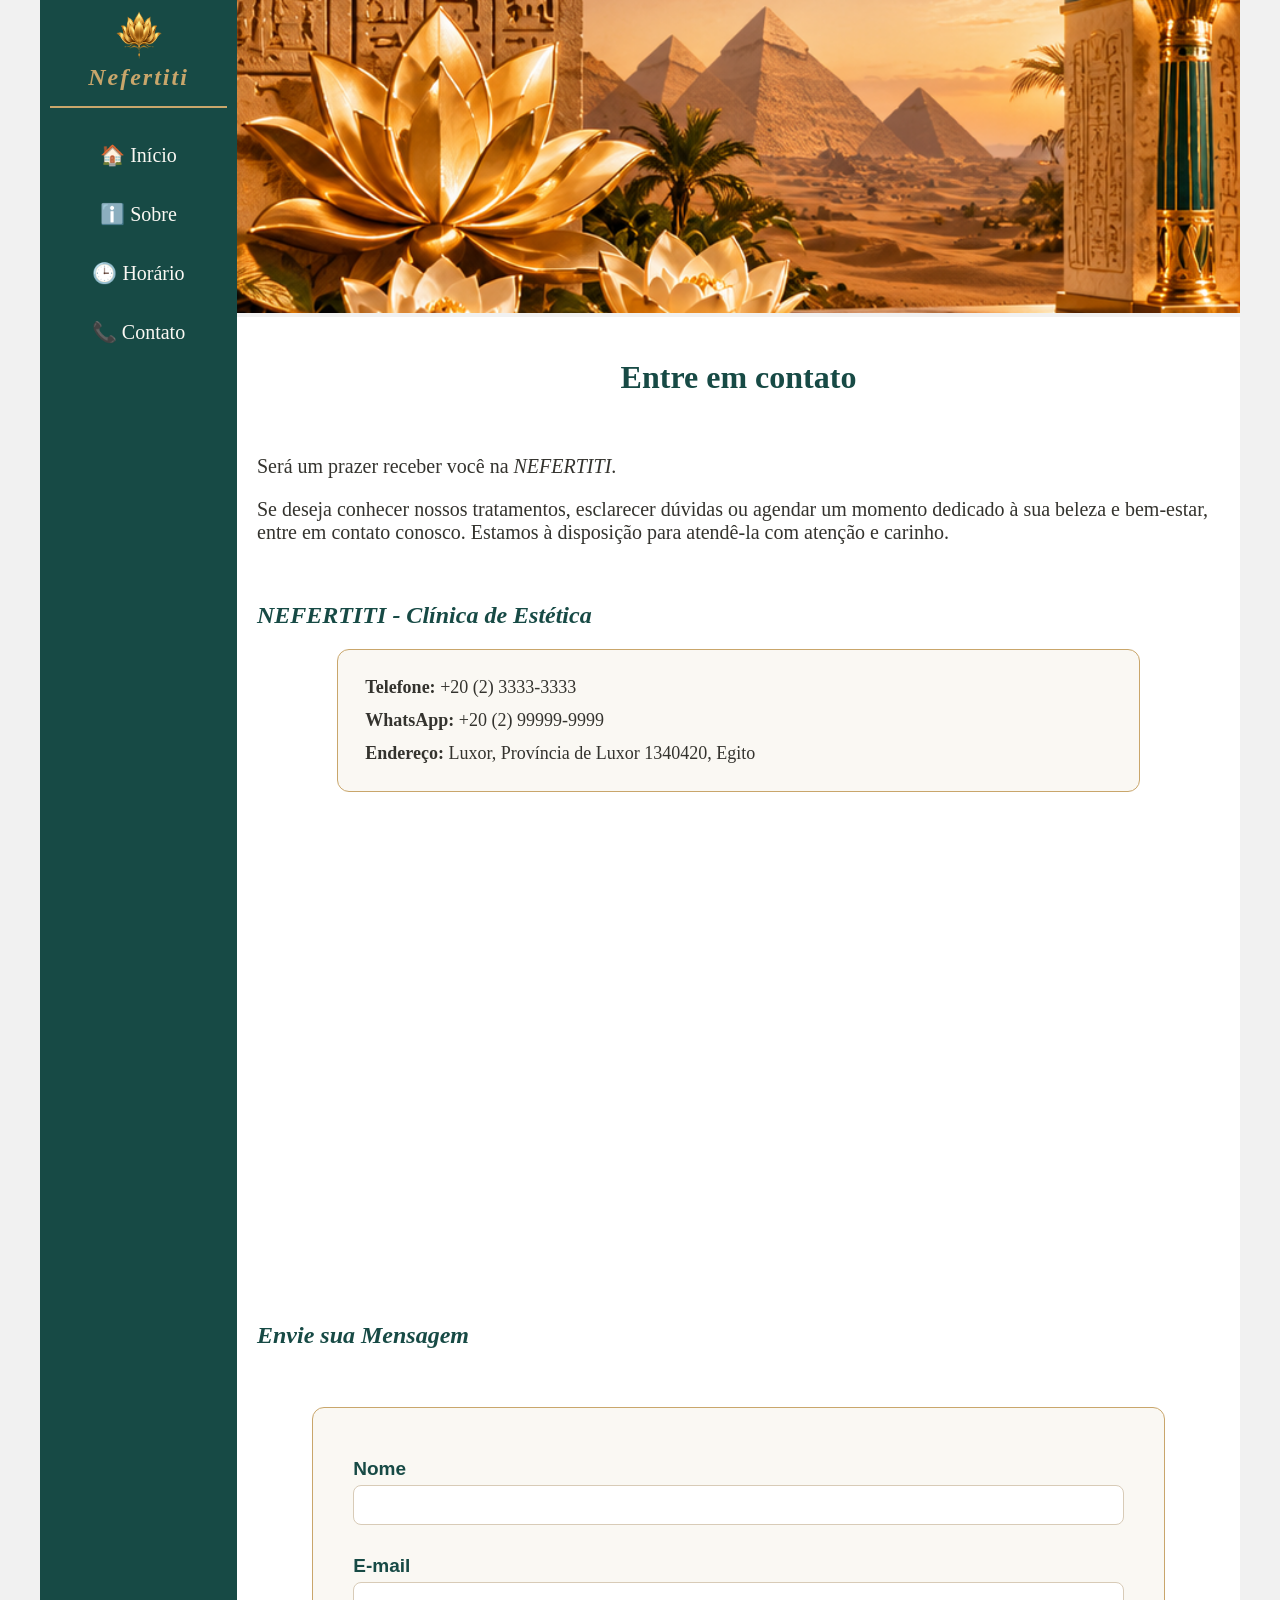
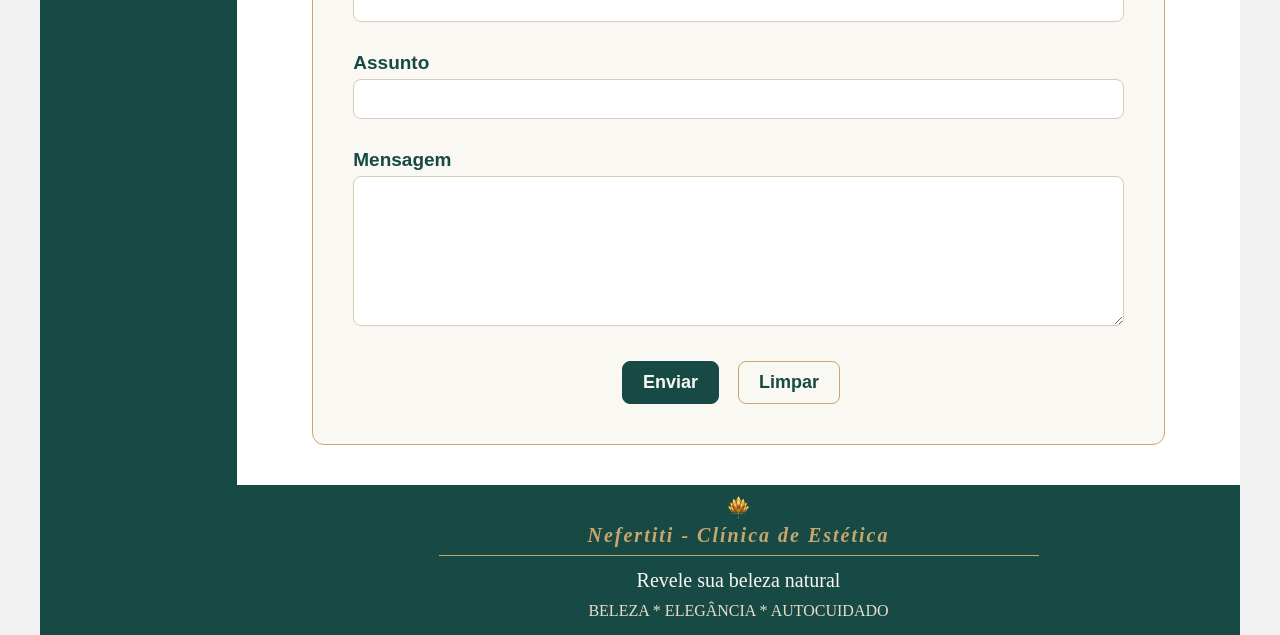
==== contato.html @ e55acf3a "desafio finalizado" ====
<!DOCTYPE html>
<html lang="en">
<head>
    <meta charset="UTF-8">
    <meta http-equiv="X-UA-Compatible" content="IE=edge">
    <meta name="viewport" content="width=device-width, initial-scale=1.0">
    <title>Nefertiti - Clínica de Estética</title>
    <link rel="stylesheet" href="base.css">
</head>
<body>
    <div class="wrapper">
        <div class="menu">
            <!-- AQUI É O MENU LATERAL ESQUERDO -->

            <img src="assets/logo.png" alt="Logo da clínica" class="logo" width="50" height="50" padding="0" margin="0">

            <p style="color: #C9A66B; font-size: 24px; font-weight: bold; font-style: italic; font-family: 'Cinzel', 'Palatino Linotype', serif; letter-spacing: 2px; margin: 0px 0px 15px 0px; padding: 0px; text-align: center;">
                Nefertiti
            </p>

           <hr style="border: 1px solid #C9A66B">
            
            <ul>
                <li><a href="index.html" target="_self">🏠 Início</a></li>
                <li><a href="sobre.html" target="_self">ℹ️ Sobre</a></li>
                <li><a href="horario.html" target="_self">🕒 Horário</a></li>
                <li><a href="contato.html" target="_self">📞 Contato</a></li>
            </ul>
        </div>

        <div class="main">
            <div class="header">
                <!-- Aqui vai o seu header -->
                 <img src="assets/header-contato.png" alt="imagem da clínica" object-fit="cover" width="100%"/>
            </div>
    
            <div class="content">
                <!-- Aqui vai o seu conteúdo -->
                <h1>Entre em contato</h1>
                <br>

                <p>Será um prazer receber você na <i>NEFERTITI</i>.</p>
                <p>Se deseja conhecer nossos tratamentos, esclarecer dúvidas ou agendar um momento dedicado à sua beleza e bem-estar, entre em contato conosco. Estamos à disposição para atendê-la com atenção e carinho.</p>
                <br>
                
                <h2 style="text-align: left; color: #174A45;"><i>NEFERTITI</i> - Clínica de Estética</h2>
                <div class="contato-info">
                    <p><strong>Telefone:</strong> +20 (2) 3333-3333</p>
                    <p><strong>WhatsApp:</strong> +20 (2) 99999-9999</p>
                    <p><strong>Endereço:</strong> Luxor, Província de Luxor 1340420, Egito</p>
                </div>
                <div align="center">
                    <iframe src="https://www.google.com/maps/embed?pb=!1m18!1m12!1m3!1d7187.693563380993!2d32.59644384560232!3d25.742580009455427!2m3!1f0!2f0!3f0!3m2!1i1024!2i768!4f13.1!3m3!1m2!1s0x14493d8ab5defed7%3A0x718fccf6a2e3a9da!2sVale%20dos%20Reis!5e0!3m2!1spt-BR!2sbr!4v1795101433633!5m2!1spt-BR!2sbr" width="600" height="450" style="border:0;" allowfullscreen="" loading="lazy" referrerpolicy="strict-origin-when-cross-origin"></iframe>
                </div>
                <br><br>

                <h2 style="text-align: left; color: #174A45;">Envie sua Mensagem</h2>
                <br>

                <div>
                    <form method="get" name="mensagem" onsubmit="alert('Formulário Enviado')" target="_self">
                        <label>
                            Nome
                            <input type="text" id="nome" name="nome" required>
                        </label>
                        <label>
                            E-mail
                            <input type="email" id="email" name="email" required>
                        </label>
                        <label>
                            Assunto
                            <input type="text" id="assunto" name="assunto" required>
                        </label>
                        <label>
                            Mensagem
                            <textarea id="mensagem" name="mensagem" required></textarea>
                        </label>
                        <div style="text-align: center;">
                            <button type="submit" class="enviar">Enviar</button>
                            <button type="reset" class="limpar">Limpar</button>
                        </div>
                    </form>
                </div>

            </div>
    
            <div class="footer"> <!-- AQUI É O FOOTER DA PÁGINA -->
              
                <div>
                    <img src="assets/logo.png" alt="Logo da clínica" class="logo" width="25" height="25" padding="0" margin="0">
                    <p style="color: #C9A66B; font-size: 20px; font-weight: bold; font-style: italic; font-family: 'Cinzel', 'Palatino Linotype', serif; letter-spacing: 2px; padding: 0px; margin: 0px">
                        Nefertiti - Clínica de Estética
                    </P>
                    <hr style="border: none; height: 1px; max-width: 600px; min-width: 200px; background-color: #C9A66B;">
                    <p style="color: #FAF8F3; font-size: 20px; padding: 5px; margin: 0px;"> Revele sua beleza natural</p>
                    <p style="color: #E9DDC7; padding: 0px; margin: 5px;"> BELEZA * ELEGÂNCIA * AUTOCUIDADO</p>
                </div>
            </div>
        </div>
    </div>
</body>
</html>
---- base.css ----
html, body {
    margin: 0;
}
body {
    background-color: #f1f1f1;
    display: flex;
    justify-content: center;
}

.wrapper {
    width: 1200px;
    display: flex;
    margin: 0 auto;
    /*background-color: aquamarine;*/
}
.main {
    display: flex;
    flex-flow: column;
    width: 85%;
}
.menu {
    width: 15%;
    background-color: #174A45;
    padding: 10px 10px 10px 10px;
    text-align: center;
}
.header {
    /*background-color: rgb(5, 108, 108); */
    min-height: 150px;
}
.content {
    background-color: white;
    min-height: 300px;
    padding: 20px;
}

.content h1 {
    color: #174A45;
    font-weight: bold;
    text-align: center;
}

.content h2 {
    color: #B68B72;
    font-style: italic;
    text-align: center;
}

.content p {
    color: #34332E;
    font-size: 20px;
}

.card-container{
    display: flex;
    flex-direction: column;
    border-radius: 3%;
    padding: 20px;
    background-color: #F8F3EA;
}

.card {
    margin-top: 20px;
    margin-bottom: 20px;
    display: flex;
    height: 100px;
}

.card-img {
    border-radius: 5%;
    height: 100%;
}

.card-img img {
    object-fit: cover;
    height: 100%;
}

.card-content {
    display: flex;
    flex-direction: column;
    justify-content: center;
    padding-left: 10px;
}

.card-content h3 {
    padding: 0px;
    margin: 0px 0px 10px 0px;
    color: #174A45;
    font-weight: 700;
    font-size: 20px;
}

.card-content p {
    padding: 0px;
    margin: 0px;
    font-size: 18px;
    font-style: italic;
}


.footer {
    background-color: #174A45;
    min-height: 100px;
    margin: 0px 0px 0px 0px;
    padding: 10px 10px 10px 10px;
    text-align: center;
}

.menu ul {
    list-style: none;
    color: #FAF8F3;
    width: 100%;
    padding: 0;
    margin: 0px 0px 0px 0px;
}

.menu ul li {
    margin: 35px 0px 35px 0px;
}

.menu ul li a {
    text-decoration: none;
    color: #FAF8F3;
    font-size: 20px;
}

/* Tabelas - Estilo Geral */
.tabelaHorarios,
.tabelaServicos {
    width: 80%;
    margin: 25px auto;
    border: solid #C9A66B;
    border-radius: 12px;
    border-collapse: separate;
    border-spacing: 0;
}

/*Estilo do CABEÇALHO*/
.tabelaHorarios th,
.tabelaServicos th {
    background-color: #174A45;
    color: #C9A66B;
    text-align: center;
    padding: 14px;
}

/*Arredondamento do Cabeçalho*/
.tabelaHorarios th:first-child,
.tabelaServicos th:first-child {
    border-top-left-radius: 11px;
}

.tabelaHorarios th:last-child,
.tabelaServicos th:last-child {
    border-top-right-radius: 11px;
}


/* Estilo das CÉLULAS */

.tabelaHorarios td,
.tabelaServicos td {
    color: #34332E;
    padding: 12px;
    text-align: center;
    border-bottom: 1px solid #E5D8C2;
}

/*linhas Alternadas*/
.tabelaHorarios tbody tr:nth-child(odd),
.tabelaServicos tbody tr:nth-child(odd) {
    background-color: #F8F3EA;
}

.tabelaHorarios tbody tr:nth-child(even),
.tabelaServicos tbody tr:nth-child(even) {
    background-color: #FAF8F3;
}

/*Estilo da CATEGORIA dos serviços*/

.tabelaServicos .categoria td {
    background-color: #E3ECE8;
    color: #174A45;
    font-weight: bold;
    text-align: left;
    padding: 12px;
}

/*Estilo ao passar o mouse em cima*/
.tabelaHorarios tbody tr:hover,
.tabelaServicos tbody tr:hover {
    background-color: #EFE5D5;
}

.contato-info {
    background-color: #FAF8F3;
    border: 1px solid #C9A66B;
    border-radius: 12px;
    padding: 15px;
    width: 80%;
    margin: 20px auto;
}

.contato-info p {
    font-size: 18px;
    margin: 12px;
}

form {
    background-color: #FAF8F3;
    border: 1px solid #C9A66B;
    border-radius: 12px;
    padding: 20px 40px;
    width: 80%;
    margin: 20px auto
}

form label {
    display: block;
    color: #174A45;
    font-weight: bold;
    margin-top: 30px;
    font-size: 19px;
    font-family: Arial, sans-serif;
}

form input,
form textarea {
    width: 100%;
    padding: 10px;
    margin-top: 5px;
    border: 1px solid #D8CBB7;
    border-radius: 8px;
    box-sizing: border-box;
    font-size: 16px;
}

form input:focus,
form textarea:focus {
    border: 2px solid;
    border-color: #C9A66B;
    outline: none;
}

form textarea {
    resize: vertical;
    height: 150px;
    
}

form button {
    font-size: 18px;
    font-weight: bold;
    margin: 30px 15px 20px 0px;
    padding: 10px 20px;
    border-radius: 8px;
    cursor: pointer;

}

.enviar {
    background-color: #174A45;
    color: #FAF8F3;
    border: 1px solid #174A45;
}

.limpar {
    background-color: #FAF8F3;
    color: #174A45;
    border: 1px solid #C9A66B;
}
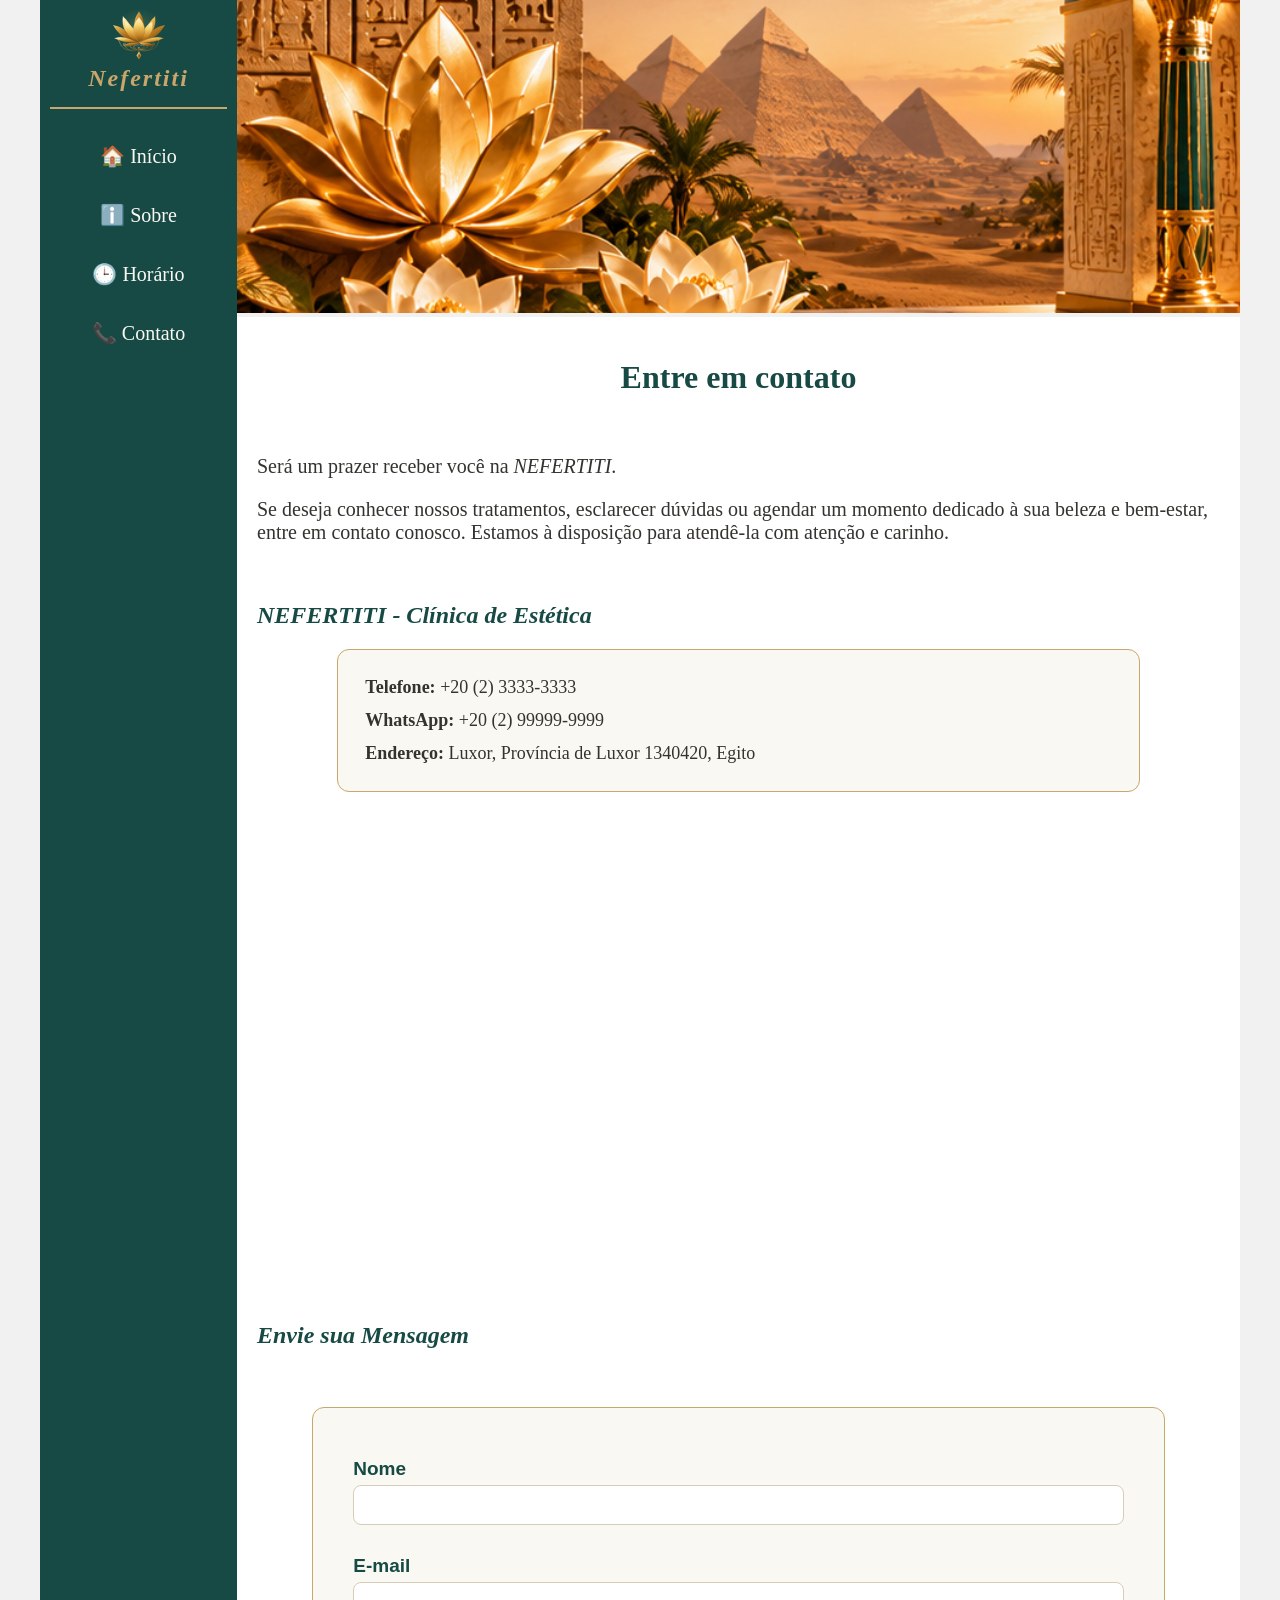
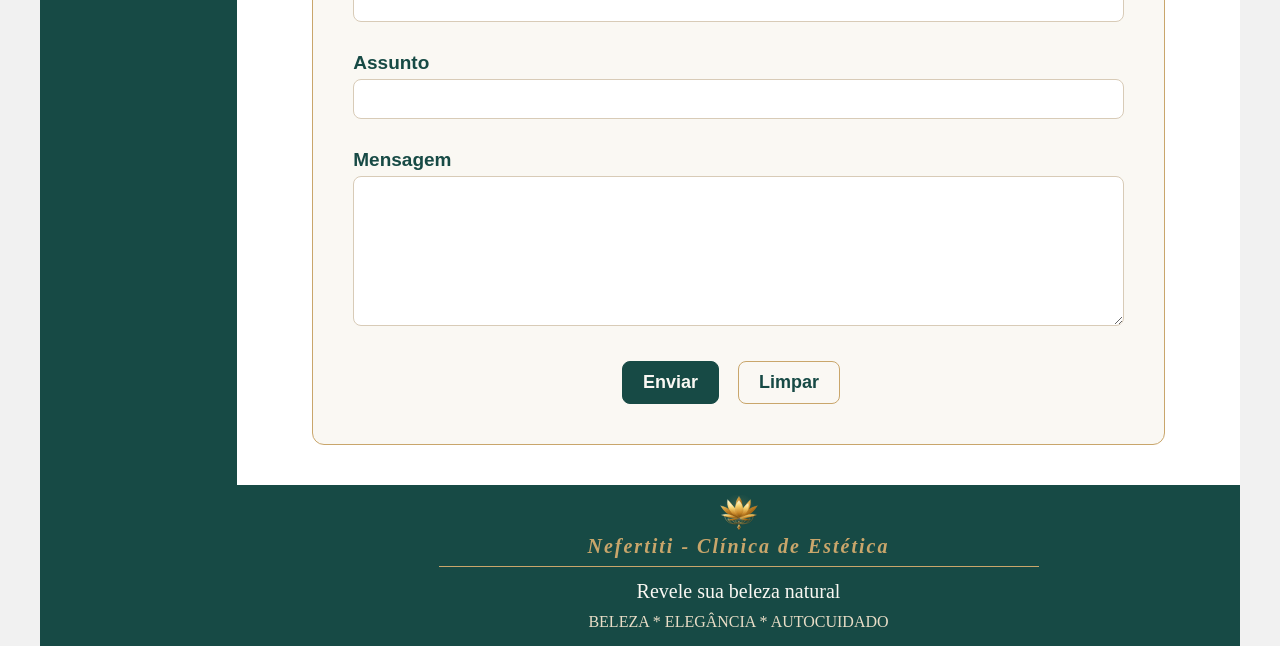
==== commit 866229d5: "alterar logo e corrgir menu e footer" ====
--- a/contato.html
+++ b/contato.html
@@ -12,7 +12,7 @@
         <div class="menu">
             <!-- AQUI É O MENU LATERAL ESQUERDO -->
 
-            <img src="assets/logo.png" alt="Logo da clínica" class="logo" width="50" height="50" padding="0" margin="0">
+            <img src="assets/logo-lotus-joias.svg" alt="Logo da clínica" width="70">
 
             <p style="color: #C9A66B; font-size: 24px; font-weight: bold; font-style: italic; font-family: 'Cinzel', 'Palatino Linotype', serif; letter-spacing: 2px; margin: 0px 0px 15px 0px; padding: 0px; text-align: center;">
                 Nefertiti
@@ -87,7 +87,7 @@
             <div class="footer"> <!-- AQUI É O FOOTER DA PÁGINA -->
               
                 <div>
-                    <img src="assets/logo.png" alt="Logo da clínica" class="logo" width="25" height="25" padding="0" margin="0">
+                    <img src="assets/logo-lotus-joias.svg" alt="Logo da clínica" width="50">
                     <p style="color: #C9A66B; font-size: 20px; font-weight: bold; font-style: italic; font-family: 'Cinzel', 'Palatino Linotype', serif; letter-spacing: 2px; padding: 0px; margin: 0px">
                         Nefertiti - Clínica de Estética
                     </P>
